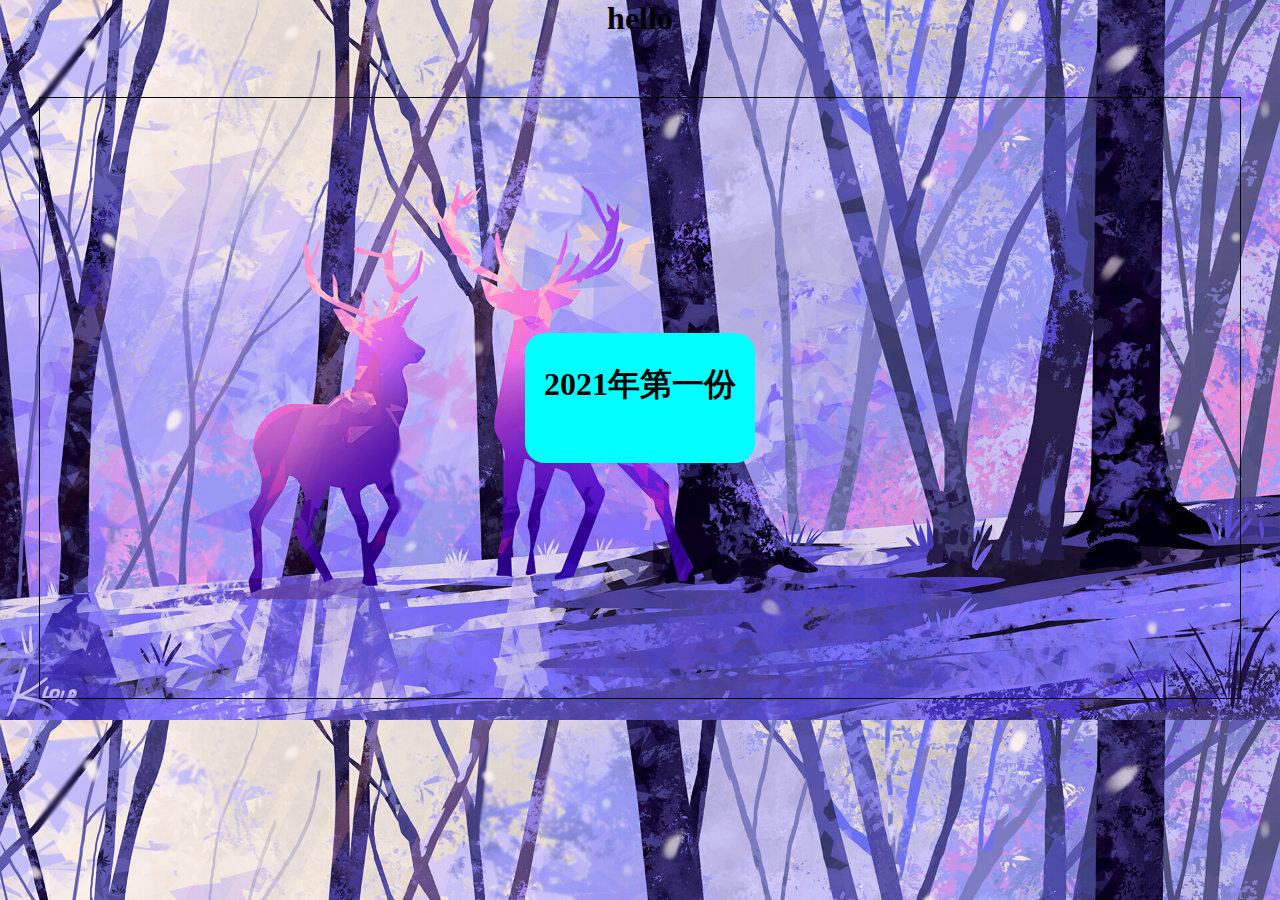
==== son_html/num3.html @ 7ea74984 "9/2/2020" ====
<!DOCTYPE html>
<html>
	<head>
		<meta charset="utf-8">
		<title>Letter</title>
		<link rel="shortcut icon" href="../img/SVG/kidaha-07.svg" />
	</head>
	<link rel="stylesheet" type="text/css" href="css/insert_font.css"/>
	<link rel="stylesheet" type="text/css" href="../css/num3.css"/>
	<script src="js/jQuery3.5.1.js" type="text/javascript" charset="utf-8"></script>
	<body>
		<audio src="../Music/qingshixiang.mp3" autoplay="autoplay" loop="loop">
			当前浏览器不支持audio
		</audio>
		<h1 id="head">hello</h1>
		<div class="all">
			<div id="template">
				<h1>2021年第一份</h1>
			</div>
		</div>
	</body>
</html>
---- css/num3.css ----
*
{
	margin: 0px;
	padding: 0px;
}
body
{
	background: url('../img/num3bg.jpg');
	background-size: 100%;
	overflow: hidden;
}
#head
{
	text-align: center;
}
.all
{
	margin: 60px auto;
	width: 1200px;
	height: 600px;
	border: 1px solid #000000;
	display: flex;
	justify-content: space-around;
	align-items: center;
	flex-wrap: wrap;
}
#template
{
	width: 230px;
	height: 130px;
	background-color: #00FFFF;
	border-radius: 20px;
	margin: 0 40px;
	transition: all 0.5s;
}
#template > h1
{
	margin-top: 30px;
	text-align: center;
}

#template:hover
{
	width: 240px;
	height: 134px;
}
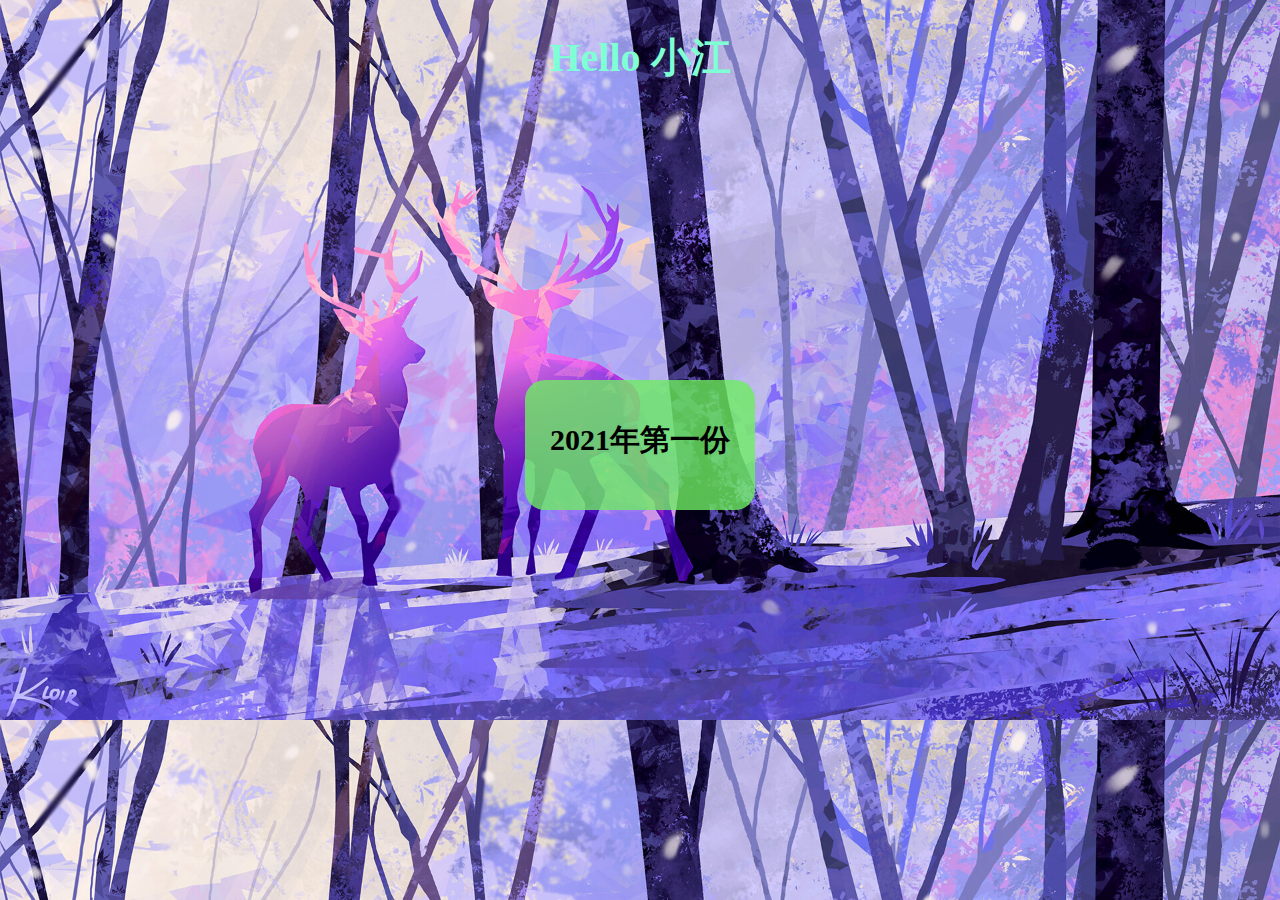
==== commit bdb698e9: "10/2/2021" ====
--- a/son_html/num3.html
+++ b/son_html/num3.html
@@ -5,18 +5,38 @@
 		<title>Letter</title>
 		<link rel="shortcut icon" href="../img/SVG/kidaha-07.svg" />
 	</head>
-	<link rel="stylesheet" type="text/css" href="css/insert_font.css"/>
+	<link rel="stylesheet" type="text/css" href="../css/insert_font.css"/>
 	<link rel="stylesheet" type="text/css" href="../css/num3.css"/>
-	<script src="js/jQuery3.5.1.js" type="text/javascript" charset="utf-8"></script>
+	<script src="../js/jQuery3.5.1.js" type="text/javascript" charset="utf-8"></script>
+	<script src="../js/num3.js" type="text/javascript" charset="utf-8"></script>
 	<body>
 		<audio src="../Music/qingshixiang.mp3" autoplay="autoplay" loop="loop">
 			当前浏览器不支持audio
 		</audio>
-		<h1 id="head">hello</h1>
+		<h1 id="head">Hello 小江</h1>
 		<div class="all">
-			<div id="template">
-				<h1>2021年第一份</h1>
+			<div class="template" id="the_first">
+				<h2>2021年第一份</h2>
+				<h4>展开</h4>
+			</div>
+			<div id="the_1" class="me">
+				<h3 style="text-align: left; padding-top: 20px; font-family: kai;">亲爱的仪：</h3>
+				<p>
+					新年将至之际，送上我的第一份祝福。<br>
+					愿：万事顺心。<br>
+					这段日子和你相处，我感到很舒服，感谢你的陪伴。<br>
+					也许当时真的只是一时冲动，但我很庆幸，能找的对的人。<br>
+					我不懂爱情，不会谈恋爱，不懂女孩子心思。说真的，我有一点直，而且不太放得开，也许是不太适应有女朋友的感觉吧，哈哈哈。<br>
+					在我理解中，我有时候都不知道我到底喜欢什么类型的，但是，在和你相处之后，也许就是你这种类型吧（脸红）。<br>
+					好了，没什么好说的（肉麻到羞答答，此处省略一万字）。。。。<br>
+					人会随着时间流逝而成长、而变化，我不敢断言未来怎样，但我仍满怀希望地憧憬：你是我的第一个，也是最后一个。<br>
+					我会以最大努力去缔造我们的未来。<br>
+					放胆前行，一路有我。<br>
+				</p>
+				<h3>2021/2/21</h3>
+				<h3>Shining_xzl</h3>
 			</div>
 		</div>
-	</body>
+		
+	</body>r
 </html>
--- a/css/insert_font.css
+++ b/css/insert_font.css
@@ -0,0 +1,40 @@
+@font-face {
+	font-family: aixin;
+	src: url('../font/aixin.ttf');
+}
+@font-face {
+	font-family: tong;
+	src: url('../font/tong.ttf');
+}
+@font-face {
+	font-family: qingwa;
+	src: url('../font/qingwa.ttf');
+}
+@font-face {
+	font-family: xx;
+	src: url('../font/xx.ttf');
+}
+@font-face {
+	font-family: en;
+	src: url('../font/en.ttf');
+}
+@font-face {
+	font-family: hanbao;
+	src: url('../font/hanbao.ttf');
+}
+@font-face {
+	font-family: xieti;
+	src: url('../font/xieti.ttf');
+}
+@font-face {
+	font-family: gouwan;
+	src: url('../font/gouwan.ttf');
+}
+@font-face {
+	font-family: shuyan;
+	src: url('../font/shuyan.ttf');
+}
+@font-face {
+	font-family: kai;
+	src: url('../font/kai.ttf');
+}
--- a/css/num3.css
+++ b/css/num3.css
@@ -12,35 +12,89 @@
 #head
 {
 	text-align: center;
+	font-family: hanbao;
+	font-size: 40px;
+	padding-top: 30px;
+	font-weight: 800;
+	color: aquamarine;
 }
 .all
 {
 	margin: 60px auto;
 	width: 1200px;
 	height: 600px;
-	border: 1px solid #000000;
+	/* border: 1px solid #000000; */
 	display: flex;
 	justify-content: space-around;
 	align-items: center;
 	flex-wrap: wrap;
 }
-#template
+.template
 {
 	width: 230px;
 	height: 130px;
-	background-color: #00FFFF;
+	background-color: rgba(110,237,98,0.8);
 	border-radius: 20px;
 	margin: 0 40px;
 	transition: all 0.5s;
 }
-#template > h1
+.template > h2
 {
-	margin-top: 30px;
+	margin-top: 40px;
+	font-size: 30px;
 	text-align: center;
+	font-family: kai;
+}
+.template > h4
+{
+	text-align: center;
+	opacity: 0;
+	transition: all 0.5s;
+	font-family: kai;
 }
 
-#template:hover
+.template:hover
 {
-	width: 240px;
+	width: 250px;
 	height: 134px;
+}
+.template:hover > h4
+{
+	opacity: 1;
+}
+
+.me
+{
+	background: #000000;
+	position: absolute;
+	width: 900px;
+	height: 500px;
+	margin: 0 auto;
+	opacity: 0;
+	visibility: hidden;
+	transition: all 1s;
+	border-radius: 10px;
+}
+#the_1
+{
+	background-image: url(../img/th1.jpg);
+	background-size: 100%;
+}
+#the_1 > p
+{
+	width: 680px;
+	height: 370px;
+	margin-left: 100px;
+	margin-top: 5px;
+	font-family: shuyan;
+	font-size: 20px;
+	line-height: 28px;
+	color: #00FFFF;
+}
+.me > h3
+{
+	padding: 0 40px;
+	text-align: right;
+	font-family: gouwan;
+	font-size: 25px;
 }